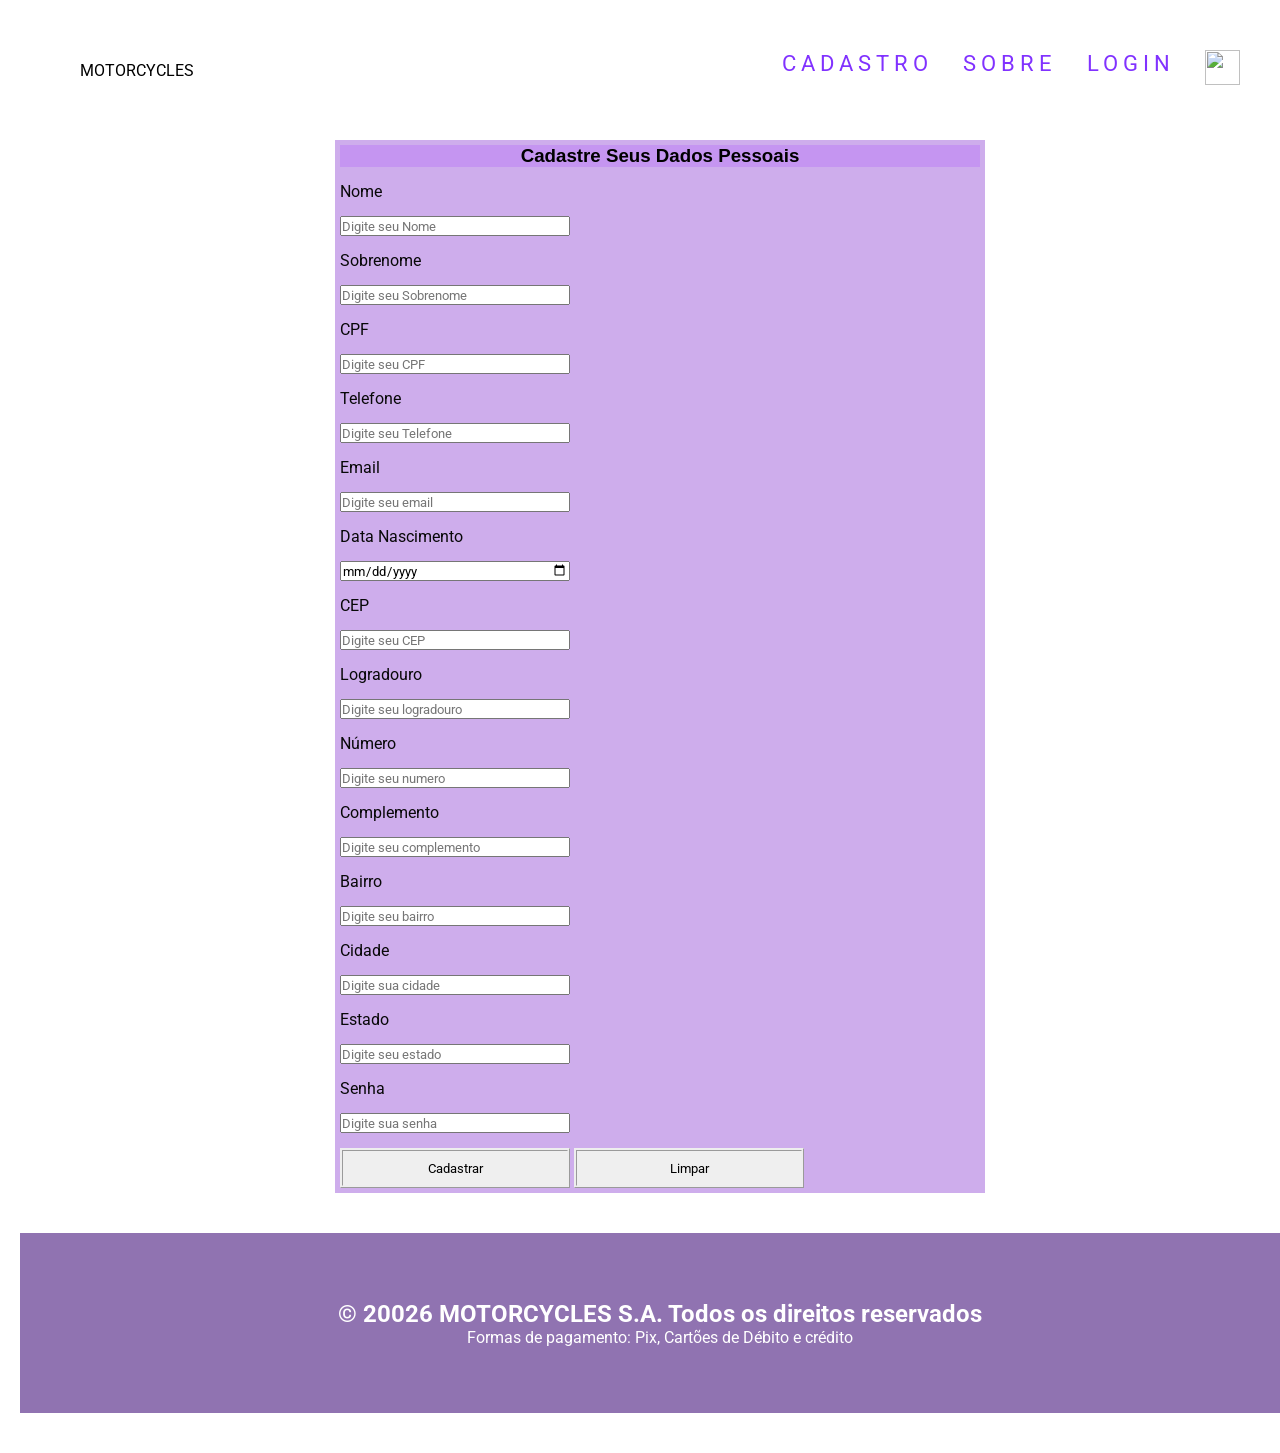
==== paginas/cadastro.html @ 4fcedfd4 "salvando cadastro.html e cadastro.css" ====
<!DOCTYPE html>
<html lang="pt-br">
<head>
    <meta charset="UTF-8">
    <meta name="viewport" content="width=device-width, initial-scale=1.0">
    <title>Minha Loja Virtual</title>
    <link rel="stylesheet" href="../css/styler_cadastro.css">
    
</head>
<body>
    <main id="geral">
        <header id="cabecalho">
            <div id="logo">
               MOTORCYCLES
            </div>

            <nav id="menu">
                <ul>
                    <li><a href="pagina/cadastro.html">Cadastro</a></li>
                    <li><a href="pagina/sobre.html">Sobre</a></li>
                    <li><a href="pagina/login.html">Login</a></li>
                    <li><a href="pagina/carrinho.html"><img src="imagens/icones/carinhos.png" alt=""></a></li>
                </ul>
            </nav>
        </header>
        <div id="div-form">
            <h3>Cadastre Seus Dados Pessoais</h3>
            <form id="div-formulario">

                <label for="nome">Nome</label>
                <input type="text" id="nome" nome="nome" maxlength="15" required placeholder="Digite seu Nome">

                <label for="sobrenome">Sobrenome</label>
                <input type="text" id="sobrenome" nome="sobrenome" maxlength="50" required placeholder="Digite seu Sobrenome">

                <label for="cpf">CPF</label>
                <input type="text" id="cpf" nome="cpf" maxlength="13" required placeholder="Digite seu CPF">

                <label for="telefone">Telefone</label>
                <input type="text" id="telefone" nome="telefone" maxlength="15" required placeholder="Digite seu Telefone">

                <label for="email">Email</label>
                <input type="text" id="email" nome="email" maxlength="30" required placeholder="Digite seu email">

                <label for="datanascimento">Data Nascimento</label>
                <input type="date" id="data nascimento" nome="datanascimento" maxlength="8" required placeholder="Digite sua data nascimento">

                <label for="cep">CEP</label>
                <input type="number" id="cep" nome="cep" maxlength="11" required placeholder="Digite seu CEP">

                <label for="logradouro">Logradouro</label>
                <input type="text" id="logradouro" nome="logradouro" maxlength="60" required placeholder="Digite seu logradouro">

                <label for="numero">Número</label>
                <input type="number" id="numero" nome="numero" maxlength="15" required placeholder="Digite seu numero">

                <label for="complemento">Complemento</label>
                <input type="text" id="complemento" nome="complemento" maxlength="60" required placeholder="Digite seu complemento">

                <label for="bairro">Bairro</label>
                <input type="text" id="bairro" nome="bairro" maxlength="60" required placeholder="Digite seu bairro">

                <label for="cidade">Cidade</label>
                <input type="text" id="cidade" nome="cidade" maxlength="15" required placeholder="Digite sua cidade">

                <label for="estado">Estado</label>
                <input type="text" id="estado" nome="estado" maxlength="20" required placeholder="Digite seu estado">

                <label for="senha">Senha</label>
                <input type="text" id="senha" nome="senha" maxlength="8" required placeholder="Digite sua senha">

                <button type="submit" id="btn-cadastrar">Cadastrar</button>
                <button type="reset" id="btn-limpar">Limpar</button>
            </form>
        </div>


        <footer id="rodape">
            <h2>&copy 20026  MOTORCYCLES S.A. Todos os direitos reservados</h2>
            <p>Formas de pagamento: Pix, Cartões de Débito e crédito</p>
        </footer>
    </main>
</body>
</html>
---- css/styler_cadastro.css ----
@import url(styler_estrutura_pagina.css);

*{
    margin: 0px;
    padding: 0px;
    box-sizing: border-box;
    font-family: roboto; 
 }

#geral{
    margin: 20px;
    display: flex;
    flex-direction: column;
    align-items: center;
    justify-content: center;
    width: 100%;
}

#cabecalho{
    width: 100%;
    display: flex;
    justify-content: space-between;
    align-items: center;
    padding: 20px 60px;
    height: 100px;
}

#menu ul{
    display: flex;
    gap: 30px;
    list-style: none;
}

#menu img{
    width: 35px;
    height: 35px;
}

#rodape{
    width: 100%;
    height: 180px;
    background-color: #9073b1;
    margin: 20px 0px;
    color: var(--branca);
    display: flex;
    align-items: center;
    justify-content: center;
    padding: 10px;
    flex-direction: column;
}

/*FORMATANDO LINKS*/
#menu a:link{
    font-size: 1.4em;
    text-transform: uppercase;
    letter-spacing: 5px;
    text-decoration: none;
    color: var(--cor02);
}

h3{
    text-align: center;
    color: black;
    font-family: arial;
    background-color: rgb(197, 149, 241);
}

#menu a:visited{
    font-size: 1.4em;
    text-transform: uppercase;
    letter-spacing: 5px;
    text-decoration: none;
    color: var(--cor02);
}

#menu a{
    display: inline-block;
    transition: transform .3s ease, color .3s ease;
}

#menu a:hover{
    transform: translateY(-5px);
    color: var(--cor01);
}

#menu a:active{
    color: var(--cor01);
}

#div-form{
    width: 650px;
    padding: 5px;
    margin: 20px 0;
    background-color: rgb(206, 173, 236);
    color: aliceblue;
    align-items: center;
    justify-content: center;

}

#form-cadastro{
    padding: 15px;
    font-size: 1.2em;
}

label, input{
    display: block;
    margin: 15px 0;
}

input{
    width: 230px;
    height: 20px;
}

label{
    color:  rgb(8, 8, 8);
}

button{
    width: 230px;
    height: 40PX;
    border: ridge;
}
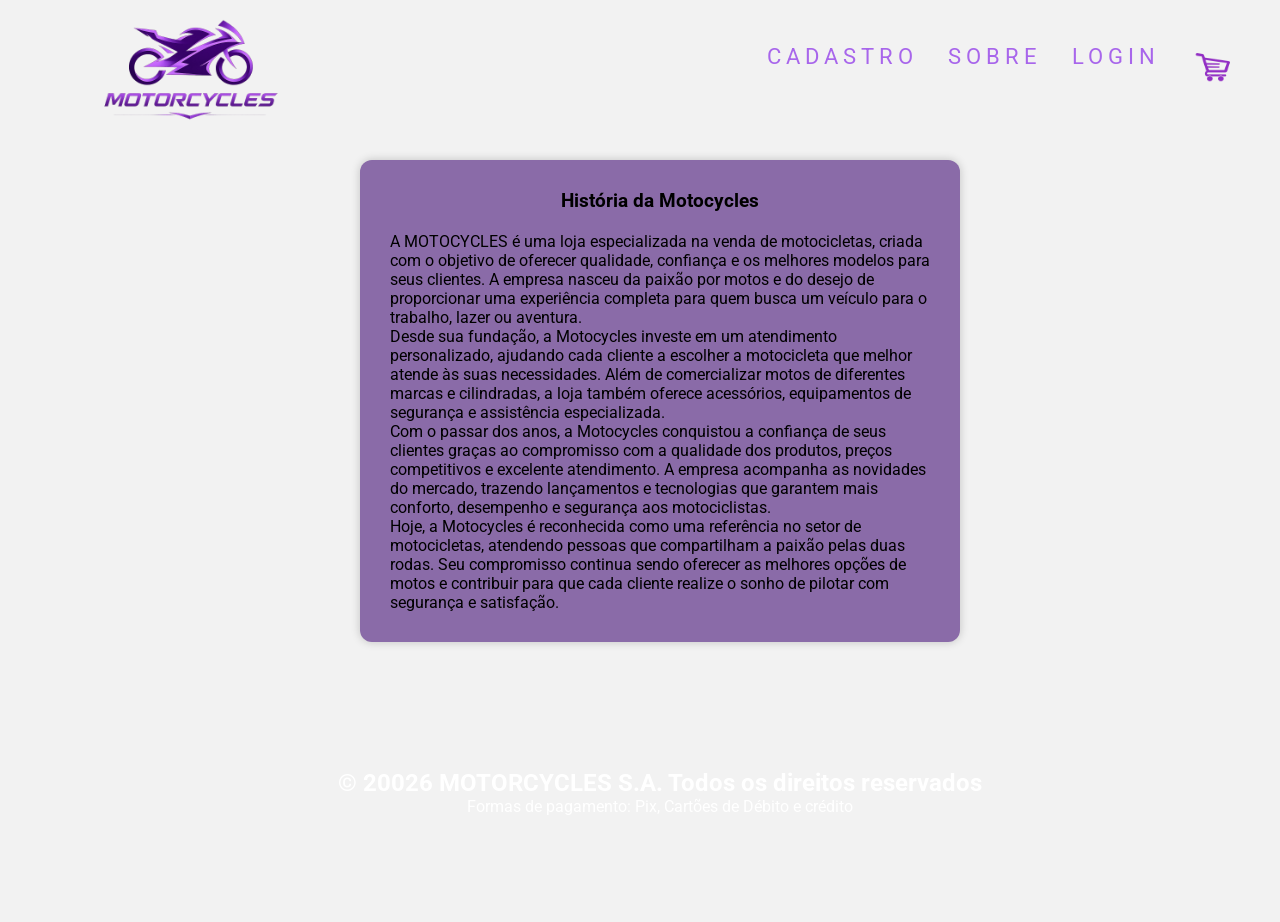
==== commit 367207e4: "salvando alterações" ====
--- a/paginas/cadastro.html
+++ b/paginas/cadastro.html
@@ -11,67 +11,31 @@
     <main id="geral">
         <header id="cabecalho">
             <div id="logo">
-               MOTORCYCLES
+                <a href="index.html">
+                    <img src="../imagens/logo_motorcycles.png" alt="Logo MOTORCYCLES">
+                </a>
             </div>
 
             <nav id="menu">
                 <ul>
-                    <li><a href="pagina/cadastro.html">Cadastro</a></li>
-                    <li><a href="pagina/sobre.html">Sobre</a></li>
-                    <li><a href="pagina/login.html">Login</a></li>
-                    <li><a href="pagina/carrinho.html"><img src="imagens/icones/carinhos.png" alt=""></a></li>
+                    <li><a href="/paginas/cadastro.html">Cadastro</a></li>
+                    <li><a href="/paginas/sobre.html">Sobre</a></li>
+                    <li><a href="/pagina/login.html">Login</a></li>
+                    <li><a href="/pagina/carrinho.html"><img src="../imagens/carrinho22.png" alt=""></a></li>
                 </ul>
             </nav>
         </header>
         <div id="div-form">
-            <h3>Cadastre Seus Dados Pessoais</h3>
-            <form id="div-formulario">
+        <h3>História da Motocycles</h3>
 
-                <label for="nome">Nome</label>
-                <input type="text" id="nome" nome="nome" maxlength="15" required placeholder="Digite seu Nome">
+         <P>A MOTOCYCLES é uma loja especializada na venda de motocicletas, criada com o objetivo de oferecer qualidade, confiança e os melhores modelos para seus clientes. A empresa nasceu da paixão por motos e do desejo de proporcionar uma experiência completa para quem busca um veículo para o trabalho, lazer ou aventura.</P>
 
-                <label for="sobrenome">Sobrenome</label>
-                <input type="text" id="sobrenome" nome="sobrenome" maxlength="50" required placeholder="Digite seu Sobrenome">
+         <P>Desde sua fundação, a Motocycles investe em um atendimento personalizado, ajudando cada cliente a escolher a motocicleta que melhor atende às suas necessidades. Além de comercializar motos de diferentes marcas e cilindradas, a loja também oferece acessórios, equipamentos de segurança e assistência especializada.</P>
 
-                <label for="cpf">CPF</label>
-                <input type="text" id="cpf" nome="cpf" maxlength="13" required placeholder="Digite seu CPF">
+         <P>Com o passar dos anos, a Motocycles conquistou a confiança de seus clientes graças ao compromisso com a qualidade dos produtos, preços competitivos e excelente atendimento. A empresa acompanha as novidades do mercado, trazendo lançamentos e tecnologias que garantem mais conforto, desempenho e segurança aos motociclistas.</P>
 
-                <label for="telefone">Telefone</label>
-                <input type="text" id="telefone" nome="telefone" maxlength="15" required placeholder="Digite seu Telefone">
+         <P>Hoje, a Motocycles é reconhecida como uma referência no setor de motocicletas, atendendo pessoas que compartilham a paixão pelas duas rodas. Seu compromisso continua sendo oferecer as melhores opções de motos e contribuir para que cada cliente realize o sonho de pilotar com segurança e satisfação.</P>
 
-                <label for="email">Email</label>
-                <input type="text" id="email" nome="email" maxlength="30" required placeholder="Digite seu email">
-
-                <label for="datanascimento">Data Nascimento</label>
-                <input type="date" id="data nascimento" nome="datanascimento" maxlength="8" required placeholder="Digite sua data nascimento">
-
-                <label for="cep">CEP</label>
-                <input type="number" id="cep" nome="cep" maxlength="11" required placeholder="Digite seu CEP">
-
-                <label for="logradouro">Logradouro</label>
-                <input type="text" id="logradouro" nome="logradouro" maxlength="60" required placeholder="Digite seu logradouro">
-
-                <label for="numero">Número</label>
-                <input type="number" id="numero" nome="numero" maxlength="15" required placeholder="Digite seu numero">
-
-                <label for="complemento">Complemento</label>
-                <input type="text" id="complemento" nome="complemento" maxlength="60" required placeholder="Digite seu complemento">
-
-                <label for="bairro">Bairro</label>
-                <input type="text" id="bairro" nome="bairro" maxlength="60" required placeholder="Digite seu bairro">
-
-                <label for="cidade">Cidade</label>
-                <input type="text" id="cidade" nome="cidade" maxlength="15" required placeholder="Digite sua cidade">
-
-                <label for="estado">Estado</label>
-                <input type="text" id="estado" nome="estado" maxlength="20" required placeholder="Digite seu estado">
-
-                <label for="senha">Senha</label>
-                <input type="text" id="senha" nome="senha" maxlength="8" required placeholder="Digite sua senha">
-
-                <button type="submit" id="btn-cadastrar">Cadastrar</button>
-                <button type="reset" id="btn-limpar">Limpar</button>
-            </form>
         </div>
 
 
--- a/css/styler_cadastro.css
+++ b/css/styler_cadastro.css
@@ -1,125 +1,80 @@
 @import url(styler_estrutura_pagina.css);
 
-*{
-    margin: 0px;
-    padding: 0px;
-    box-sizing: border-box;
-    font-family: roboto; 
- }
-
-#geral{
-    margin: 20px;
-    display: flex;
-    flex-direction: column;
-    align-items: center;
-    justify-content: center;
-    width: 100%;
+/* Fundo da página */
+body{
+    margin: 0;
+    padding: 0;
+    font-family: Arial, Helvetica, sans-serif;
+    background: #f2f2f2;
 }
 
-#cabecalho{
-    width: 100%;
-    display: flex;
-    justify-content: space-between;
-    align-items: center;
-    padding: 20px 60px;
-    height: 100px;
+/* Caixa do formulário */
+#div-form{
+    width: 600px;
+    margin: 40px auto;
+    background: rgb(138, 107, 168);
+    padding: 30px;
+    border-radius: 12px;
+    box-shadow: 0 0 10px rgba(0,0,0,0.2);
 }
 
-#menu ul{
-    display: flex;
-    gap: 30px;
-    list-style: none;
+/* Título */
+#div-form h3{
+    text-align: center;
+    margin-bottom: 20px;
 }
 
-#menu img{
-    width: 35px;
-    height: 35px;
-}
-
-#rodape{
-    width: 100%;
-    height: 180px;
-    background-color: #9073b1;
-    margin: 20px 0px;
-    color: var(--branca);
+/* Formulário */
+#div-formulario{
     display: flex;
-    align-items: center;
-    justify-content: center;
-    padding: 10px;
     flex-direction: column;
 }
 
-/*FORMATANDO LINKS*/
-#menu a:link{
-    font-size: 1.4em;
-    text-transform: uppercase;
-    letter-spacing: 5px;
-    text-decoration: none;
-    color: var(--cor02);
+/* Labels */
+#div-formulario label{
+    margin-top: 10px;
+    font-weight: bold;
 }
 
-h3{
-    text-align: center;
-    color: black;
-    font-family: arial;
-    background-color: rgb(197, 149, 241);
+/* Campos */
+#div-formulario input{
+    width: 100%;
+    padding: 10px;
+    margin-top: 5px;
+    border: 1px solid #ccc;
+    border-radius: 8px;
+    box-sizing: border-box;
 }
 
-#menu a:visited{
-    font-size: 1.4em;
-    text-transform: uppercase;
-    letter-spacing: 5px;
-    text-decoration: none;
-    color: var(--cor02);
+/* Área dos botões */
+.botoes{
+    display: flex;
+    justify-content: center;
+    gap: 20px;
+    margin-top: 25px;
 }
 
-#menu a{
-    display: inline-block;
-    transition: transform .3s ease, color .3s ease;
+/* Botão Cadastrar */
+#btn-cadastrar{
+    background: #28a745;
+    color: white;
+    border: none;
+    padding: 12px 25px;
+    border-radius: 30px;
+    cursor: pointer;
 }
 
-#menu a:hover{
-    transform: translateY(-5px);
-    color: var(--cor01);
+/* Botão Limpar */
+#btn-limpar{
+    background: #dc3545;
+    color: white;
+    border: none;
+    padding: 12px 25px;
+    border-radius: 30px;
+    cursor: pointer;
 }
 
-#menu a:active{
-    color: var(--cor01);
+#btn-cadastrar:hover,
+#btn-limpar:hover{
+    opacity: 0.8;
 }
-
-#div-form{
-    width: 650px;
-    padding: 5px;
-    margin: 20px 0;
-    background-color: rgb(206, 173, 236);
-    color: aliceblue;
-    align-items: center;
-    justify-content: center;
-
-}
-
-#form-cadastro{
-    padding: 15px;
-    font-size: 1.2em;
-}
-
-label, input{
-    display: block;
-    margin: 15px 0;
-}
-
-input{
-    width: 230px;
-    height: 20px;
-}
-
-label{
-    color:  rgb(8, 8, 8);
-}
-
-button{
-    width: 230px;
-    height: 40PX;
-    border: ridge;
-}
-
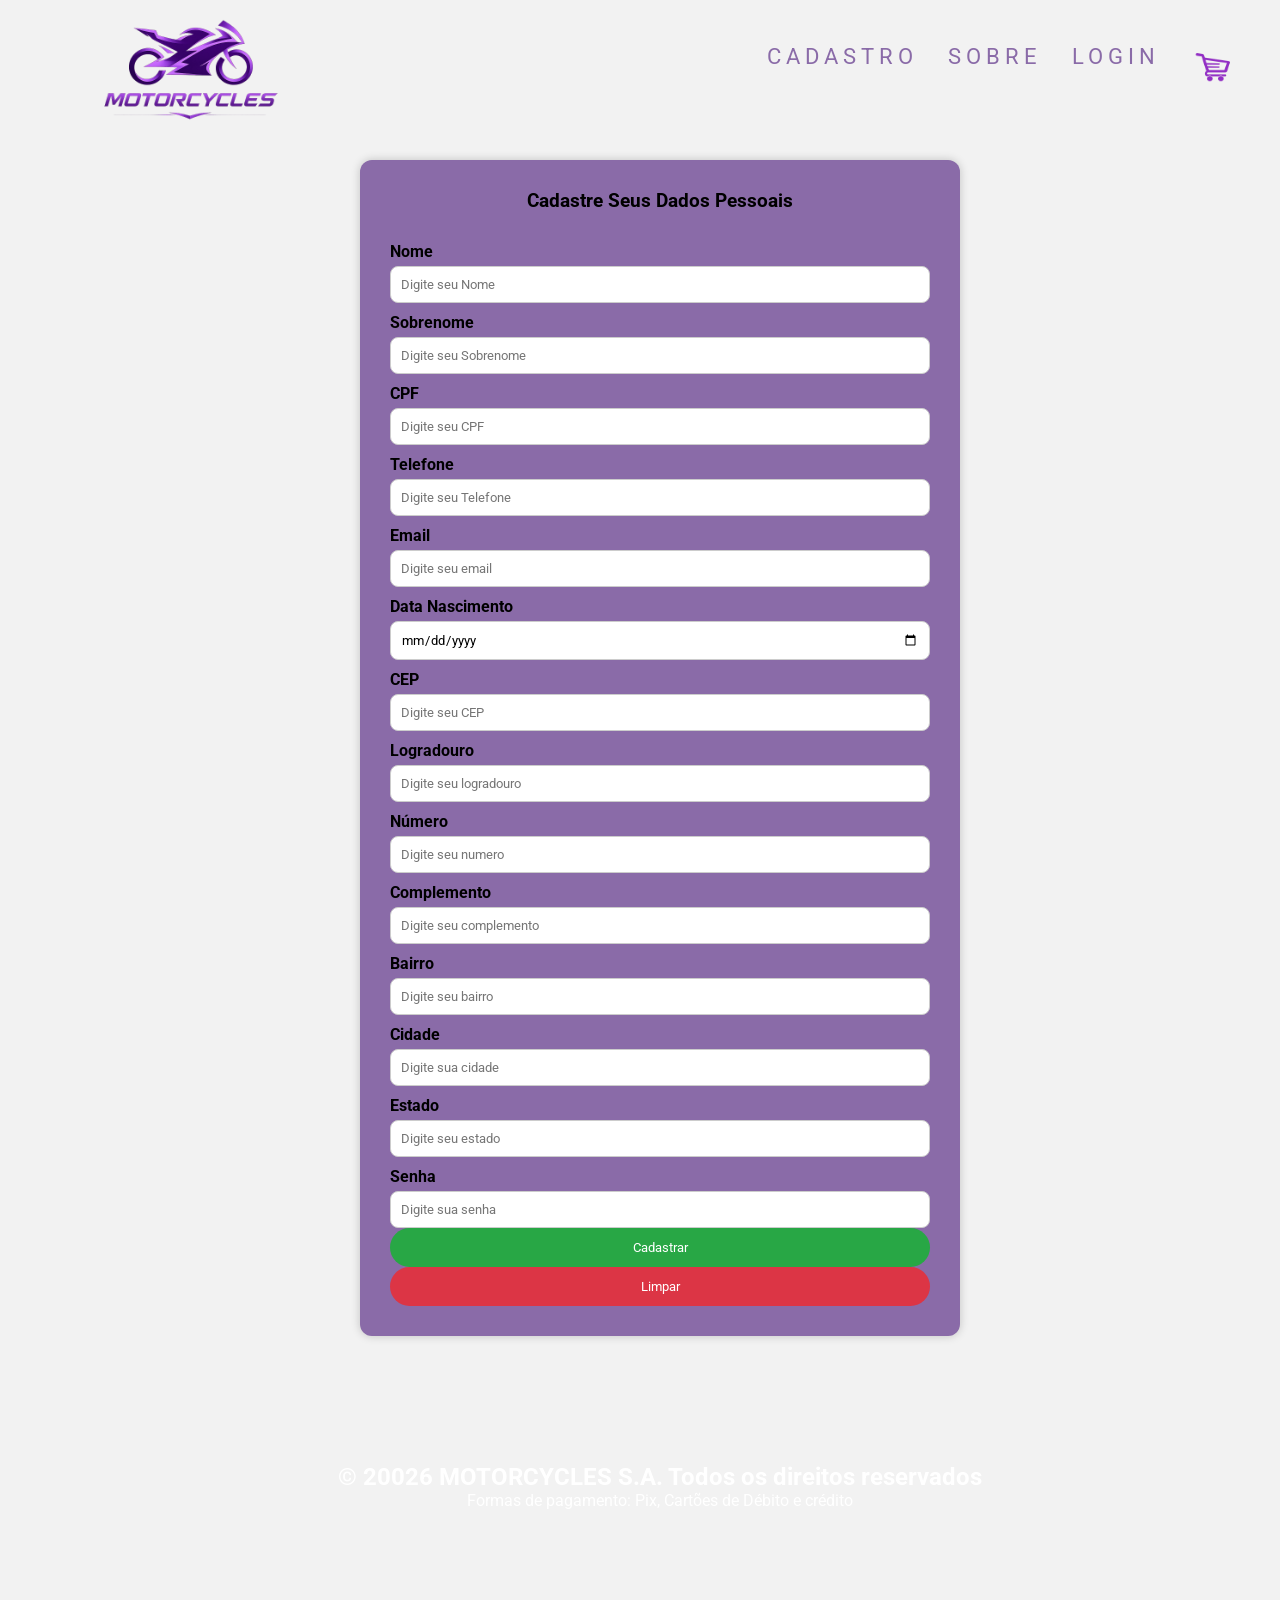
==== commit 94e9bfa9: "salvando alterações cruciais do site motorcycle" ====
--- a/paginas/cadastro.html
+++ b/paginas/cadastro.html
@@ -20,22 +20,60 @@
                 <ul>
                     <li><a href="/paginas/cadastro.html">Cadastro</a></li>
                     <li><a href="/paginas/sobre.html">Sobre</a></li>
-                    <li><a href="/pagina/login.html">Login</a></li>
-                    <li><a href="/pagina/carrinho.html"><img src="../imagens/carrinho22.png" alt=""></a></li>
+                    <li><a href="/paginas/login.html">Login</a></li>
+                    <li><a href="/paginas/carrinho.html"><img src="../imagens/carrinho22.png" alt=""></a></li>
                 </ul>
             </nav>
         </header>
         <div id="div-form">
-        <h3>História da Motocycles</h3>
+            <h3>Cadastre Seus Dados Pessoais</h3>
+            <form id="div-formulario">
 
-         <P>A MOTOCYCLES é uma loja especializada na venda de motocicletas, criada com o objetivo de oferecer qualidade, confiança e os melhores modelos para seus clientes. A empresa nasceu da paixão por motos e do desejo de proporcionar uma experiência completa para quem busca um veículo para o trabalho, lazer ou aventura.</P>
+                <label for="nome">Nome</label>
+                <input type="text" id="nome" nome="nome" maxlength="15" required placeholder="Digite seu Nome">
 
-         <P>Desde sua fundação, a Motocycles investe em um atendimento personalizado, ajudando cada cliente a escolher a motocicleta que melhor atende às suas necessidades. Além de comercializar motos de diferentes marcas e cilindradas, a loja também oferece acessórios, equipamentos de segurança e assistência especializada.</P>
+                <label for="sobrenome">Sobrenome</label>
+                <input type="text" id="sobrenome" nome="sobrenome" maxlength="50" required placeholder="Digite seu Sobrenome">
 
-         <P>Com o passar dos anos, a Motocycles conquistou a confiança de seus clientes graças ao compromisso com a qualidade dos produtos, preços competitivos e excelente atendimento. A empresa acompanha as novidades do mercado, trazendo lançamentos e tecnologias que garantem mais conforto, desempenho e segurança aos motociclistas.</P>
+                <label for="cpf">CPF</label>
+                <input type="text" id="cpf" nome="cpf" maxlength="13" required placeholder="Digite seu CPF">
 
-         <P>Hoje, a Motocycles é reconhecida como uma referência no setor de motocicletas, atendendo pessoas que compartilham a paixão pelas duas rodas. Seu compromisso continua sendo oferecer as melhores opções de motos e contribuir para que cada cliente realize o sonho de pilotar com segurança e satisfação.</P>
+                <label for="telefone">Telefone</label>
+                <input type="text" id="telefone" nome="telefone" maxlength="15" required placeholder="Digite seu Telefone">
 
+                <label for="email">Email</label>
+                <input type="text" id="email" nome="email" maxlength="30" required placeholder="Digite seu email">
+
+                <label for="datanascimento">Data Nascimento</label>
+                <input type="date" id="data nascimento" nome="datanascimento" maxlength="8" required placeholder="Digite sua data nascimento">
+
+                <label for="cep">CEP</label>
+                <input type="number" id="cep" nome="cep" maxlength="11" required placeholder="Digite seu CEP">
+
+                <label for="logradouro">Logradouro</label>
+                <input type="text" id="logradouro" nome="logradouro" maxlength="60" required placeholder="Digite seu logradouro">
+
+                <label for="numero">Número</label>
+                <input type="number" id="numero" nome="numero" maxlength="15" required placeholder="Digite seu numero">
+
+                <label for="complemento">Complemento</label>
+                <input type="text" id="complemento" nome="complemento" maxlength="60" required placeholder="Digite seu complemento">
+
+                <label for="bairro">Bairro</label>
+                <input type="text" id="bairro" nome="bairro" maxlength="60" required placeholder="Digite seu bairro">
+
+                <label for="cidade">Cidade</label>
+                <input type="text" id="cidade" nome="cidade" maxlength="15" required placeholder="Digite sua cidade">
+
+                <label for="estado">Estado</label>
+                <input type="text" id="estado" nome="estado" maxlength="20" required placeholder="Digite seu estado">
+
+                <label for="senha">Senha</label>
+                <input type="text" id="senha" nome="senha" maxlength="8" required placeholder="Digite sua senha">
+
+                <button type="submit" id="btn-cadastrar">Cadastrar</button>
+                <button type="reset" id="btn-limpar">Limpar</button>
+            </form>
         </div>
 
 
--- a/css/styler_cadastro.css
+++ b/css/styler_cadastro.css
@@ -1,6 +1,5 @@
 @import url(styler_estrutura_pagina.css);
 
-/* Fundo da página */
 body{
     margin: 0;
     padding: 0;
@@ -8,7 +7,6 @@
     background: #f2f2f2;
 }
 
-/* Caixa do formulário */
 #div-form{
     width: 600px;
     margin: 40px auto;
@@ -18,25 +16,23 @@
     box-shadow: 0 0 10px rgba(0,0,0,0.2);
 }
 
-/* Título */
 #div-form h3{
     text-align: center;
     margin-bottom: 20px;
 }
 
-/* Formulário */
 #div-formulario{
     display: flex;
     flex-direction: column;
 }
 
-/* Labels */
+
 #div-formulario label{
     margin-top: 10px;
     font-weight: bold;
 }
 
-/* Campos */
+
 #div-formulario input{
     width: 100%;
     padding: 10px;
@@ -46,7 +42,7 @@
     box-sizing: border-box;
 }
 
-/* Área dos botões */
+
 .botoes{
     display: flex;
     justify-content: center;
@@ -54,7 +50,6 @@
     margin-top: 25px;
 }
 
-/* Botão Cadastrar */
 #btn-cadastrar{
     background: #28a745;
     color: white;
@@ -64,7 +59,6 @@
     cursor: pointer;
 }
 
-/* Botão Limpar */
 #btn-limpar{
     background: #dc3545;
     color: white;
